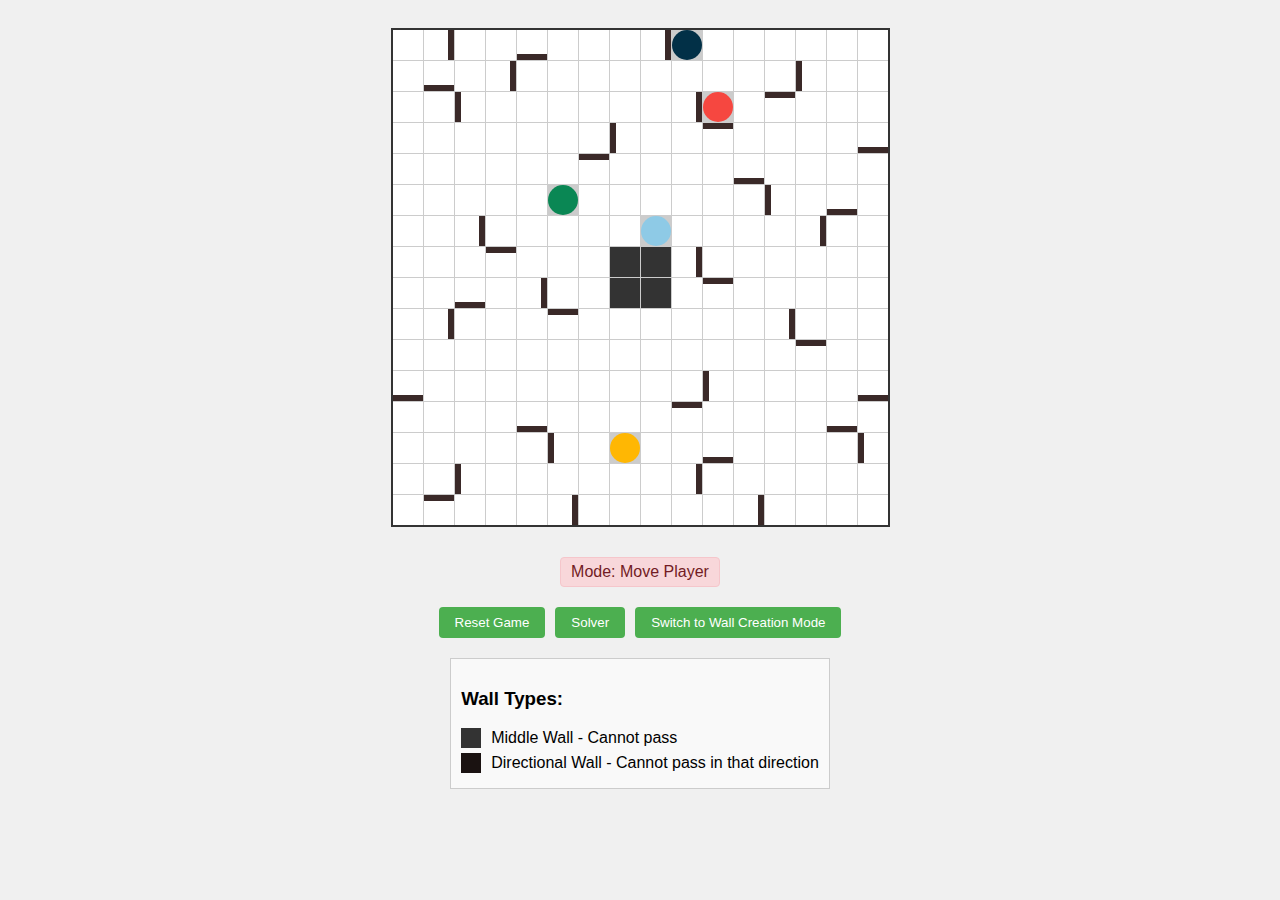
==== index.html @ 9a82edd3 "rename to index.html" ====
<!DOCTYPE html>
<html lang="en">

<head>
    <meta charset="UTF-8">
    <meta name="viewport" content="width=device-width, initial-scale=1.0">
    <title>16x16 Grid Game with Manual Directional Walls</title>
    <link rel="stylesheet" href="styles.css">
</head>

<body>
    <div id="game-container"></div>

    <div class="mode-indicator" id="mode-indicator">Mode: Move Player</div>

    <div id="controls">
        <button id="reset-btn">Reset Game</button>
        <button id="toggle-solver-btn">Solver</button>
        <div class="solver-buttons" id="solver-controls" style="display: none;">
            <span id="goal-cordinates-label">Goal cordinates:</span>
            <button id="solve-btn" class="wall-btn">Left</button>
        </div>
        <button id="toggle-mode-btn">Switch to Wall Creation Mode</button>

        <div class="wall-buttons" id="wall-controls" style="display: none;">
            <span id="wall-direction-label">Wall Direction:</span>
            <button id="wall-left-btn" class="wall-btn">Left</button>
            <button id="wall-right-btn" class="wall-btn">Right</button>
            <button id="wall-top-btn" class="wall-btn">Top</button>
            <button id="wall-bottom-btn" class="wall-btn">Bottom</button>
            <button id="clear-walls-btn">Clear All Walls</button>
        </div>
    </div>

    <div class="legend">
        <h3>Wall Types:</h3>
        <div class="legend-item">
            <div class="legend-color" style="background-color: #333;"></div>
            <span>Middle Wall - Cannot pass</span>
        </div>
        <div class="legend-item">
            <div class="legend-color" style="background-color: #1a1211;"></div>
            <span>Directional Wall - Cannot pass in that direction</span>
        </div>
    </div>

    <script src="board.js"></script>
    <!-- <script src="boardRotations.js"></script> -->
    <script src="bfs_search.js"></script>
    <script src="calculate_heuristic.js "></script>
    <script src="aStar.js"></script>
    <script src="script.js"></script>
</body>

</html>
---- styles.css ----
body {
    font-family: Arial, sans-serif;
    display: flex;
    flex-direction: column;
    align-items: center;
    background-color: #f0f0f0;
    padding: 20px;
}

h1 {
    margin-bottom: 20px;
}

#game-container {
    display: grid;
    grid-template-columns: repeat(16, 30px);
    grid-template-rows: repeat(16, 30px);
    gap: 1px;
    background-color: #ccc;
    border: 2px solid #333;
    margin-bottom: 20px;
}

.cell {
    width: 30px;
    height: 30px;
    background-color: #fff;
    display: flex;
    justify-content: center;
    align-items: center;
    cursor: pointer;
    transition: background-color 0.2s;
    position: relative;
}

.border-cell {
    background-color: #f8f8f8;
    border: 2px solid #333;
    box-sizing: border-box;
}

.middle-wall {
    background-color: #333;
    cursor: not-allowed;
}

.wall-left::before {
    content: "";
    position: absolute;
    left: 0;
    top: 0;
    height: 100%;
    width: 6px;
    background-color: #3a2928;
}

.wall-right::after {
    content: "";
    position: absolute;
    right: 0;
    top: 0;
    height: 100%;
    width: 6px;
    background-color: #3a2928;
}

.wall-top::before {
    content: "";
    position: absolute;
    left: 0;
    top: 0;
    height: 6px;
    width: 100%;
    background-color: #3a2928;
}

.wall-bottom::after {
    content: "";
    position: absolute;
    left: 0;
    bottom: 0;
    height: 6px;
    width: 100%;
    background-color: #3a2928;
}

.player1 {
    background-color: #0a8754;
    border-radius: 50%;
}

.player2 {
    background-color: #f64740;
    border-radius: 50%;
}

.player3 {
    background-color: #ffb703;
    border-radius: 50%;
}

.player4 {
    background-color: #8ecae6;
    border-radius: 50%;
}

.player5 {
    background-color: #023047;
    border-radius: 50%;
}

#controls {
    margin-top: 20px;
    display: flex;
    gap: 10px;
    flex-wrap: wrap;
    justify-content: center;
}

button {
    padding: 8px 16px;
    background-color: #4CAF50;
    color: white;
    border: none;
    border-radius: 4px;
    cursor: pointer;
}

button.selected {
    background-color: #2d6a30;
    box-shadow: 0 0 5px #4CAF50;
}

button:hover {
    background-color: #45a049;
}

.wall-buttons {
    display: flex;
    gap: 5px;
}

#wall-direction-label {
    margin-right: 10px;
    align-self: center;
    font-weight: bold;
}

.legend {
    margin-top: 20px;
    padding: 10px;
    border: 1px solid #ccc;
    background-color: #f9f9f9;
}

.legend-item {
    display: flex;
    align-items: center;
    margin-bottom: 5px;
}

.legend-color {
    width: 20px;
    height: 20px;
    margin-right: 10px;
}

.mode-indicator {
    margin-top: 10px;
    padding: 5px 10px;
    background-color: #f8d7da;
    border: 1px solid #f5c6cb;
    border-radius: 4px;
    color: #721c24;
}
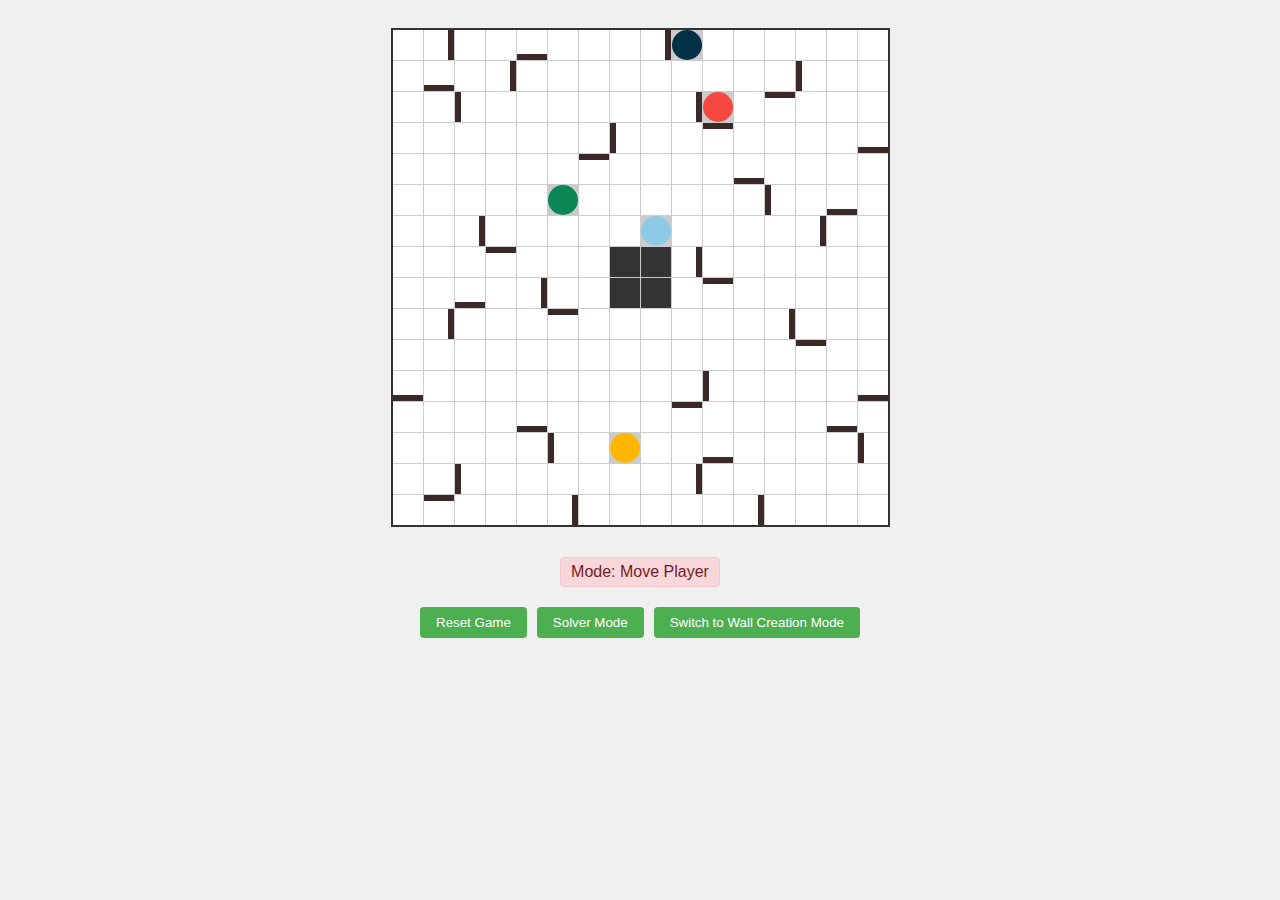
==== commit bd9d922e: "add solver button and refactor modes" ====
--- a/index.html
+++ b/index.html
@@ -15,11 +15,20 @@
 
     <div id="controls">
         <button id="reset-btn">Reset Game</button>
-        <button id="toggle-solver-btn">Solver</button>
+
+        <button id="toggle-solver-btn">Solver Mode</button>
         <div class="solver-buttons" id="solver-controls" style="display: none;">
             <span id="goal-cordinates-label">Goal cordinates:</span>
-            <button id="solve-btn" class="wall-btn">Left</button>
+            <input type="text" id="goal-coordinates-x" placeholder="x" class="coordinate-input" disabled>
+            <input type="text" id="goal-coordinates-y" placeholder="y" class="coordinate-input" disabled>
+            <!-- selected player color -->
+            <span id="player-color-label">Player Color:</span>
+            <div class="player5" id="player-color"
+                style="display: inline-block; width: 20px; height: 20px; margin: 0 5px; vertical-align: middle;">
+            </div>
+            <button id="solver-btn" class="wall-btn">Solve</button>
         </div>
+
         <button id="toggle-mode-btn">Switch to Wall Creation Mode</button>
 
         <div class="wall-buttons" id="wall-controls" style="display: none;">
@@ -32,18 +41,9 @@
         </div>
     </div>
 
-    <div class="legend">
-        <h3>Wall Types:</h3>
-        <div class="legend-item">
-            <div class="legend-color" style="background-color: #333;"></div>
-            <span>Middle Wall - Cannot pass</span>
-        </div>
-        <div class="legend-item">
-            <div class="legend-color" style="background-color: #1a1211;"></div>
-            <span>Directional Wall - Cannot pass in that direction</span>
-        </div>
-    </div>
 
+
+    <script src="modesControll.js"></script>
     <script src="board.js"></script>
     <!-- <script src="boardRotations.js"></script> -->
     <script src="bfs_search.js"></script>
--- a/styles.css
+++ b/styles.css
@@ -140,7 +140,7 @@
     gap: 5px;
 }
 
-#wall-direction-label {
+#wall-direction-label, #goal-cordinates-label, #player-color-label {
     margin-right: 10px;
     align-self: center;
     font-weight: bold;
@@ -172,4 +172,15 @@
     border: 1px solid #f5c6cb;
     border-radius: 4px;
     color: #721c24;
-}+}
+
+.coordinate-input {
+    width: 40px;
+    height: 40px;
+    padding: 0;
+    text-align: center;
+    margin: 0 5px;
+    border: 1px solid #ccc;
+    border-radius: 4px;
+}
+
